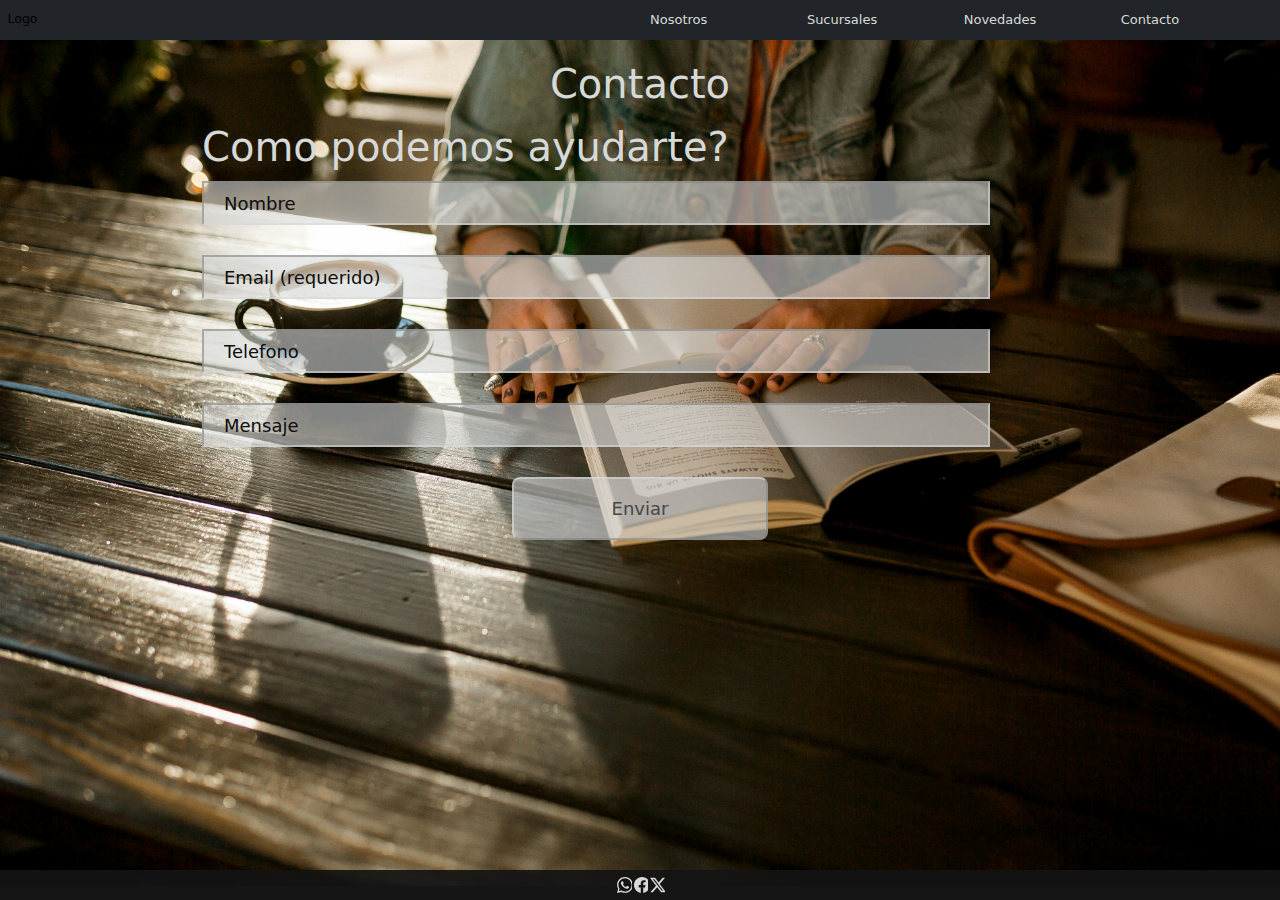
==== pages/contacto.html @ 49d5842f "primerCommit" ====
<!DOCTYPE html>
<html lang="en">
<head>
    <meta charset="UTF-8">
    <meta name="viewport" content="width=device-width, initial-scale=1.0">
    <link href="https://cdn.jsdelivr.net/npm/bootstrap@5.3.3/dist/css/bootstrap.min.css" rel="stylesheet" integrity="sha384-QWTKZyjpPEjISv5WaRU9OFeRpok6YctnYmDr5pNlyT2bRjXh0JMhjY6hW+ALEwIH" crossorigin="anonymous">
    <link rel="stylesheet" href="../css/style.css">
    <title>Document</title>
</head>
<body>
    <header>
        <nav class="navbar navbar-expand-lg bg-dark">
            <div class="container-fluid">
            <a class="navbar-brand" href="../index.html">Logo</a>
            <button class="navbar-toggler" type="button" data-bs-toggle="collapse" data-bs-target="#navbarNav" aria-controls="navbarNav" aria-current="active" aria-expanded="false" aria-label="Toggle navigation">
                <span class="navbar-toggler-icon"></span>
            </button>
            <div class="collapse navbar-collapse" id="navbarNav">
                <ul class="navbar-nav">
                <li class="nav-item">
                    <a class="nav-link" href="./nosotros.html">Nosotros</a>
                </li>
                <li class="nav-item">
                    <a class="nav-link" href="./sucursales.html">Sucursales</a>
                </li>
                <li class="nav-item">
                    <a class="nav-link" href="./novedades.html">Novedades</a>
                </li>
                <li class="nav-item">
                    <a class="nav-link" href="./contacto.html">Contacto</a>
                </li>
                </ul>
            </div>
            </div>
        </nav>
    </header>
    <main class="parallax2">
        <section class="section-contacto">
            <h1>Contacto</h1>
            <!--aca va la imagen de fondo-->
            </section>
        <section class="formulario">
            <h2>Como podemos ayudarte?</h2>
            <form action="" class="form">
            <input type="text" placeholder="Nombre">
            <input type="email" placeholder="Email (requerido)">
            <input type="tel" placeholder="Telefono">
            <input type="text" placeholder="Mensaje">
            </form>
            <button class="enviar">Enviar</button>
        </section>
    </main>
    <footer>
        <!--aca va el footer-->
        <div class="wsp-btn"><a  href=""><svg xmlns="http://www.w3.org/2000/svg" width="16" height="16" fill="currentColor" class="bi bi-whatsapp" viewBox="0 0 16 16">
            <path d="M13.601 2.326A7.85 7.85 0 0 0 7.994 0C3.627 0 .068 3.558.064 7.926c0 1.399.366 2.76 1.057 3.965L0 16l4.204-1.102a7.9 7.9 0 0 0 3.79.965h.004c4.368 0 7.926-3.558 7.93-7.93A7.9 7.9 0 0 0 13.6 2.326zM7.994 14.521a6.6 6.6 0 0 1-3.356-.92l-.24-.144-2.494.654.666-2.433-.156-.251a6.56 6.56 0 0 1-1.007-3.505c0-3.626 2.957-6.584 6.591-6.584a6.56 6.56 0 0 1 4.66 1.931 6.56 6.56 0 0 1 1.928 4.66c-.004 3.639-2.961 6.592-6.592 6.592m3.615-4.934c-.197-.099-1.17-.578-1.353-.646-.182-.065-.315-.099-.445.099-.133.197-.513.646-.627.775-.114.133-.232.148-.43.05-.197-.1-.836-.308-1.592-.985-.59-.525-.985-1.175-1.103-1.372-.114-.198-.011-.304.088-.403.087-.088.197-.232.296-.346.1-.114.133-.198.198-.33.065-.134.034-.248-.015-.347-.05-.099-.445-1.076-.612-1.47-.16-.389-.323-.335-.445-.34-.114-.007-.247-.007-.38-.007a.73.73 0 0 0-.529.247c-.182.198-.691.677-.691 1.654s.71 1.916.81 2.049c.098.133 1.394 2.132 3.383 2.992.47.205.84.326 1.129.418.475.152.904.129 1.246.08.38-.058 1.171-.48 1.338-.943.164-.464.164-.86.114-.943-.049-.084-.182-.133-.38-.232"/>
        </svg></a>
        <a href=""><svg xmlns="http://www.w3.org/2000/svg" width="16" height="16" fill="currentColor" class="bi bi-facebook" viewBox="0 0 16 16">
            <path d="M16 8.049c0-4.446-3.582-8.05-8-8.05C3.58 0-.002 3.603-.002 8.05c0 4.017 2.926 7.347 6.75 7.951v-5.625h-2.03V8.05H6.75V6.275c0-2.017 1.195-3.131 3.022-3.131.876 0 1.791.157 1.791.157v1.98h-1.009c-.993 0-1.303.621-1.303 1.258v1.51h2.218l-.354 2.326H9.25V16c3.824-.604 6.75-3.934 6.75-7.951"/>
        </svg></a>
        <a href=""><svg xmlns="http://www.w3.org/2000/svg" width="16" height="16" fill="currentColor" class="bi bi-twitter-x" viewBox="0 0 16 16">
            <path d="M12.6.75h2.454l-5.36 6.142L16 15.25h-4.937l-3.867-5.07-4.425 5.07H.316l5.733-6.57L0 .75h5.063l3.495 4.633L12.601.75Zm-.86 13.028h1.36L4.323 2.145H2.865z"/>
        </svg></a>
    </div>
    </footer>
    <script src="https://cdn.jsdelivr.net/npm/bootstrap@5.3.3/dist/js/bootstrap.bundle.min.js" integrity="sha384-YvpcrYf0tY3lHB60NNkmXc5s9fDVZLESaAA55NDzOxhy9GkcIdslK1eN7N6jIeHz" crossorigin="anonymous"></script>
</body>
---- css/style.css ----
/*
#D7D9D9
#8C8C87
#8C593B
#731F1F
#0D0D0D
*/

*{
    margin: 0 auto;
    padding: 0;
    width: 100%;
    overflow-x: hidden;
}

html{
    font-size: 62.5%;
    /* 1 rem  = 10px */
}

body{
    background-color: #141414eb;
}

/* Nav */
.nav-link{
    color: #D7D9D9;
    font-size: 1.3rem;
}
header nav span{
    background-color: #D7D9D9;
}


/* header nav{
    display: flex;
    flex-direction: row;
    justify-content:flex-end;
    align-items: center;
    height: 3rem;
    overflow-y:hidden ;
    position: sticky;
} */

/* ul{
    display: flex;
    flex-direction: row;
    justify-content:flex-end;
    align-items: center;
    width: 40vw;
}

ul li{
    display: inline-flex;
    list-style-type: none;
    font-size: 1.5rem;
    padding: 0.2rem;
    
}
*/
a{
    text-decoration: none;
    color: #D7D9D9;
    
} 

/* index */

.parallax{
    background-image: url("../assets/portada.jpg");
    background-attachment: fixed;
    background-position: center;
    background-repeat: no-repeat;
    background-size: cover;
    height: 100vh;
    display: flex;
    justify-content: center;
    align-items: center;
    flex-direction: column;
}


.index-title{
    display: flex;
    justify-content: center;
    align-items:start;
    flex-direction:column;
    color: #D7D9D9;
}

.index-title h1{
    overflow-y: hidden;
}

.index-title h2{
    font-size: 4rem;
    overflow-y: hidden;
}

.index-title p{
    font-size: 2rem;
    
}

.index-btn{
    display: inline-flex;
    justify-content:center;
    align-items: center;
    
}

.submit-btn{
    width:12vw ;
    height: 7vh;
    margin: 3rem;
    border-radius: 2rem;
}

#btn-reservas{
    background-color:#8C593B;
    border-color:#8C593B;
    color: #D7D9D9;
}

#btn-reservas:hover{
    background-color: #D7D9D9;
    color: #0D0D0D;
}


/* Nosotros */

.main-nosotros{
    background-image: url("../assets/nosotros.jpg");
    background-attachment: fixed;
    background-position: center;
    background-repeat: no-repeat;
    background-size: cover;
    height: 100vh;
}


.article-nosotros{
    color: #D7D9D9;
    flex-direction: column;
    display: flex;
    justify-content: center;
    align-items: center;
}

.article-nosotros h1{
    font-size:5rem ;
    display: flex;
    justify-content: center;
    padding-bottom: 1rem;
    border-color: #0D0D0D;

}

.article-nosotros p{
    font-size: 2.5rem;
    color: #ffffff;
    border-color: #0D0D0D;
}

.section-card{
    width: 100%;
    display: flex;
    justify-content: space-between;
    align-items: center;
}

.card{
    background-color:#d7d9d9d8 ;
    border-radius: 0.5rem;
    font-size: 1.5rem;
    overflow-y: hidden;
}

.card p{
    display: flex;
    justify-content: center;
    align-items:center;
    padding: 0.5rem;
    margin-left: 1rem;
    width: 90%;
    overflow: hidden;
}

.avatar{
    width: 9rem;
    height: 9rem;
    color: #454747;
    display: flex;
    justify-content: center;
    margin-top: 2rem;
}

/* Sucursales */

.parallax3{
    background-image: url("../assets/sucursales.jpg");
    background-attachment: fixed;
    background-position: center;
    background-repeat: no-repeat;
    background-size: cover;
    height: 94vh;

}

.section-suc{
    display: flex;
    justify-content: center;
    align-items: center;
}

.article-sucursales h1{
    color:#D7D9D9;
    font-size: 4rem;
    display: flex;
    justify-content: center;
    align-items: center;
    margin-top: 3rem;
}


.card-sucursales{
    background-color: #141414de;
    color: #D7D9D9;
    font-size: 2vh;
    padding: 0.5rem;
    display:flex;
    justify-content: center;
    align-items: center;
    flex-direction: column;
    border-radius: 1rem;
    margin-bottom: 2rem;
}

.card-sucursales p{
    overflow: hidden;
}



.map iframe{
    padding: 2rem;
}

/* Novedades */

    .section-title h1{
        font-size: 4rem;
        color: #D7D9D9;
        margin:3rem 0 3rem 0;
        display: flex;
        justify-content: center;
        align-items: center;
        overflow-y: hidden;
    }
    .carousel-container{
        overflow-y: hidden;
        margin-bottom: 5rem;
    }

/* Contacto */

.formulario{

    display: flex;
    justify-content: center;
    align-items: center;
    flex-direction: column;
}



.parallax2{
    background-image: url("../assets/contacto.jpg");
    background-attachment: fixed;
    background-position: center;
    background-repeat: no-repeat;
    background-size: cover;
    height: 94vh;
    overflow-y: hidden;
}


.section-contacto h1{
    color: #D7D9D9;
    margin-top: 2rem;
    display: flex;
    justify-content: center;
    align-items: center;
}



.formulario h2{
    color: #D7D9D9;
    font-size: 4rem;
    margin-bottom: 1rem;
}


.form input{
    border-color:#d7d9d99a;
    padding: 2rem;
    color: #454747;
    font-size: 2rem;
    background-color: #d7d9d99a;
}

.form input::placeholder{
    color:#0D0D0D;
    font-size: 1.8rem;
}

.enviar{
    width: 20vw;
    height: 7vh;
    display: flex;
    justify-content: center;
    align-items: center;
    border-radius: 0.8rem;
    border-color:#d7d9d99a;
    background-color: #d7d9d99a;
    color: #454747;
}

.enviar:hover{
    background-color: #d7d9d9fa;
}




/* Footer */

footer{
    background-color: #141414eb;
    position:absolute;
    height: 3rem;
    display: flex;
    justify-content:center;
    align-items: center;
    bottom: 0;
}

.wsp-btn{
    width: 5rem;
    display: flex;
}



.wsp-btn svg{
    width: 2rem;
}

/* .footer-bottom{
    bottom: 0;
} */

/* Mobile */


@media screen and (min-width:320px) and (max-width:767px){

    /* Nav */

    nav a{
        width: 87%;
    }

    nav button{
        width: 9%;
    }

    .nav-link{
        display: flex;
        justify-content: center;
    }


.parallax{
    height: 90vh;
    }
.index-title{
    width: 80%;
}
.index-title h1{
    font-size: 5rem;
}
.index-title h2{
    font-size: 3.5rem;
    margin-bottom: 1rem;
}
.index-title p{
    font-size: 1.5rem;
}
.submit-btn{
    width: 27vw;
    height: 5vh;
}
/* nosotros */

.article-nosotros{
width: 100%;
text-align: center;

}
.article-nosotros p{
    width: 90%;
    text-align: center;
    font-size: 1.7rem;
}
.section-card{
    width: 100%;
    display: block;
}
.card{
width: 90%;
padding-bottom: 4rem;
margin-bottom: 3rem;
}
.card p{
    font-size: 1.4rem;
}

.card svg{
    margin-bottom: 1rem;
}
/* sucursales */


.article-sucursales h1{
    overflow-y: hidden;
}

.card-sucursales{
    width: 90vw;
    height: 70vh;
    margin-bottom: 1.5rem;
}
.card-sucursales p{
    font-size: 1.5rem;
}
/* nosotros */

/* contacto */
.formulario{
    padding: 0rem;
    width: 90%;
    height: 70%;
}

.formulario input{
    margin-bottom: 1rem;
    height: 1rem;
}

.section-contacto h1{
    font-size: 5rem;
    overflow-y: hidden;
}
.formulario h2{
    font-size: 3rem;
    text-align: center;
    overflow-y: hidden;
}

.enviar{
    width: 50vw;
}
}

@media screen and (min-width:768px) and (max-width:1023px){

    /* Nav */

    nav a{
        width: 92%;
    }

    nav button{
        width: 6%;
    }

    .nav-link{
        display: flex;
        justify-content: center;
    }

  /* index */
    .index-title{
        width: 70%;
    }

    .index-title h1{
    font-size: 8rem;
}

    .index-title h2{
        font-size: 3rem;
    }

    .index-title p{
        font-size: 1.6rem;
    }
    .submit-btn{
        height: 7vh;
        margin: 1rem;
        font-size: 1.6rem;
        width: 21vw;
    }
    /* nosotros */

    .article-nosotros{
        width: 87%;
    }
    
    .article-nosotros p{
        font-size: 1.6rem;
    }

    .section-card{
        width: 95%;
        height: 63%;
    }

    .card{
        margin: 1rem;
    }

    /* sucursales */

    .card-sucursales{
        margin: 1rem;
    }


    .map iframe{
        height: 25rem;
        margin-top:2rem;
    }

    /* Contacto */

    form{
        width: 90%;
    }

    form input{
        margin-bottom: 1rem;
        height: 6rem;
    }
    
    .section-contacto h1{
        font-size: 4rem;
    }

    .formulario h2{
        width: 50%;
        overflow-y: hidden;
        font-size: 3rem;
    }

    .enviar{
        width: 40vw;
        height: 9vh;
        font-size: 2rem;
    }
}

@media screen and (min-width:1024px){
        /* index */
        .index-title{
            width: 50%;
        }
        .index-title h1{
            font-size: 10rem;
        }

        .submit-btn{
            font-size: 1.6rem;
        }

        /* nosotros */
        .article-nosotros{
            width: 90%;
            padding-top: 5rem;
        }

        .article-nosotros p{
            font-size: 2rem;
        }
        .card{
            display: flex;
            justify-content: center;
            align-items: center;
            width: 20%;
            height:50vh;
        }

        .avatar{
            margin: 0;
        }

        .card p{
            font-size: 1.2rem;
        }
        /* sucursales */
        .card-sucursales{
            width: 30vw;
            height: 70vh;
        }
        .map{
            overflow-y: hidden;
            margin-bottom: 1rem;
        }

        .article-sucursales h1{
            overflow-y: hidden;
        }
        /* novedades */
        .section-title h1{
            overflow-y: hidden;
        }
        .carousel-container{
            height: 80vh;
        }
        /* contacto */
        .section-contacto h1{
            font-size: 4rem;
        }


        .form input{
            margin-bottom: 3rem;
            height: 1rem;
            width: 90%;
        }
        .formulario{
            width:70% ;
            padding: 1rem;
            
        }
        .formulario h1{
            overflow-y: hidden;
        }
        .formulario h2{
            overflow-y: hidden;
        }
        .enviar{
            font-size: 1.8rem;
            overflow: hidden ;
        }

        }
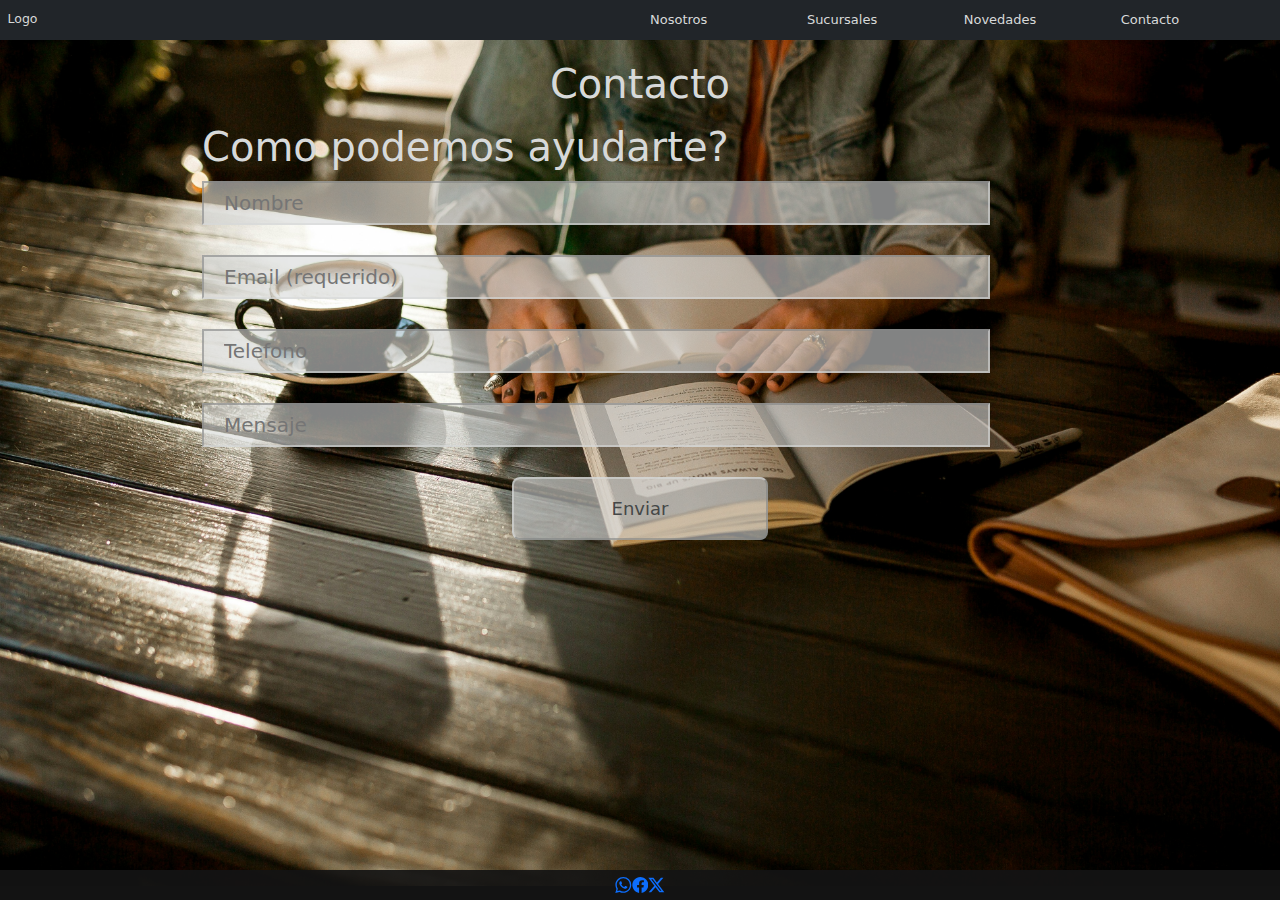
==== commit f7c4161f: "SEO" ====
--- a/pages/contacto.html
+++ b/pages/contacto.html
@@ -3,9 +3,11 @@
 <head>
     <meta charset="UTF-8">
     <meta name="viewport" content="width=device-width, initial-scale=1.0">
+    <meta name="description" content="Cafeteria con sucursal en Caba. Contactate con nosotros">
+    <meta name="keywords" content="Cafeteria , caba, buenos aires, Argentina, Contacto , Contactate">
     <link href="https://cdn.jsdelivr.net/npm/bootstrap@5.3.3/dist/css/bootstrap.min.css" rel="stylesheet" integrity="sha384-QWTKZyjpPEjISv5WaRU9OFeRpok6YctnYmDr5pNlyT2bRjXh0JMhjY6hW+ALEwIH" crossorigin="anonymous">
     <link rel="stylesheet" href="../css/style.css">
-    <title>Document</title>
+    <title>Contacto</title>
 </head>
 <body>
     <header>
--- a/css/style.css
+++ b/css/style.css
@@ -1,660 +1,523 @@
-/*
-#D7D9D9
-#8C8C87
-#8C593B
-#731F1F
-#0D0D0D
-*/
-
-*{
-    margin: 0 auto;
-    padding: 0;
-    width: 100%;
-    overflow-x: hidden;
-}
-
-html{
-    font-size: 62.5%;
-    /* 1 rem  = 10px */
-}
-
-body{
-    background-color: #141414eb;
-}
-
-/* Nav */
-.nav-link{
-    color: #D7D9D9;
-    font-size: 1.3rem;
-}
-header nav span{
-    background-color: #D7D9D9;
-}
-
-
-/* header nav{
+* {
+  margin: 0 auto;
+  padding: 0;
+  width: 100%;
+  overflow-x: hidden;
+}
+
+html {
+  font-size: 62.5%;
+  /* 1 rem  = 10px */
+}
+html body {
+  background-color: #0D0D0D;
+}
+
+nav .container-fluid .navbar-brand {
+  color: #D7D9D9;
+}
+nav .container-fluid span {
+  background-color: #D7D9D9;
+}
+nav .container-fluid #navbarNav ul li .nav-link {
+  color: #D7D9D9;
+  font-size: 1.3rem;
+}
+
+@media screen and (min-width: 320px) and (max-width: 767px) {
+  nav a {
+    width: 87%;
+  }
+  nav button {
+    width: 9%;
+  }
+  nav #navbarNav ul li .nav-link {
     display: flex;
-    flex-direction: row;
-    justify-content:flex-end;
-    align-items: center;
+    justify-content: center;
+  }
+}
+@media screen and (min-width: 768px) and (max-width: 1023px) {
+  nav a {
+    width: 92%;
+  }
+  nav button {
+    width: 6%;
+  }
+  nav #navbarNav ul li .nav-link {
+    display: flex;
+    justify-content: center;
+  }
+}
+footer {
+  background-color: rgba(20, 20, 20, 0.9215686275);
+  position: fixed;
+  height: 3rem;
+  display: flex;
+  justify-content: center;
+  align-items: center;
+  bottom: 0;
+}
+footer .wsp-btn {
+  width: 5rem;
+  display: flex;
+}
+footer .wsp-btn .wsp-btn svg {
+  width: 2rem;
+}
+
+@media screen and (min-width: 320px) and (max-width: 767px) {
+  footer {
+    background-color: rgba(20, 20, 20, 0.9215686275);
+    position: fixed;
     height: 3rem;
-    overflow-y:hidden ;
-    position: sticky;
-} */
-
-/* ul{
-    display: flex;
-    flex-direction: row;
-    justify-content:flex-end;
-    align-items: center;
-    width: 40vw;
-}
-
-ul li{
-    display: inline-flex;
-    list-style-type: none;
-    font-size: 1.5rem;
-    padding: 0.2rem;
-    
-}
-*/
-a{
-    text-decoration: none;
-    color: #D7D9D9;
-    
-} 
-
-/* index */
-
-.parallax{
-    background-image: url("../assets/portada.jpg");
-    background-attachment: fixed;
-    background-position: center;
-    background-repeat: no-repeat;
-    background-size: cover;
-    height: 100vh;
     display: flex;
     justify-content: center;
     align-items: center;
-    flex-direction: column;
-}
-
-
-.index-title{
-    display: flex;
-    justify-content: center;
-    align-items:start;
-    flex-direction:column;
-    color: #D7D9D9;
-}
-
-.index-title h1{
-    overflow-y: hidden;
-}
-
-.index-title h2{
-    font-size: 4rem;
-    overflow-y: hidden;
-}
-
-.index-title p{
+    bottom: 0;
+  }
+}
+main .parallax {
+  background-image: url("../assets/portada.jpg");
+  background-attachment: fixed;
+  background-position: center;
+  background-repeat: no-repeat;
+  background-size: cover;
+  height: 100vh;
+  display: flex;
+  justify-content: center;
+  align-items: center;
+  flex-direction: column;
+}
+main .parallax .index-title {
+  display: flex;
+  justify-content: center;
+  align-items: start;
+  flex-direction: column;
+  color: #D7D9D9;
+}
+main .parallax .index-title h1 {
+  overflow-y: hidden;
+}
+main .parallax .index-title h2 {
+  font-size: 4rem;
+  overflow-y: hidden;
+}
+main .parallax .index-title p {
+  font-size: 2rem;
+}
+main .parallax .index-btn {
+  display: inline-flex;
+  justify-content: center;
+  align-items: center;
+}
+main .parallax .index-btn .submit-btn {
+  width: 12vw;
+  height: 7vh;
+  margin: 3rem;
+  border-radius: 2rem;
+}
+main .parallax .index-btn #btn-reservas {
+  background-color: #8C593B;
+  border-color: #8C593B;
+  color: #D7D9D9;
+}
+
+@media screen and (min-width: 320px) and (max-width: 767px) {
+  main .parallax {
+    height: 90vh;
+  }
+  main .parallax .index-title {
+    width: 80%;
+  }
+  main .parallax .index-title h1 {
+    font-size: 5rem;
+  }
+  main .parallax .index-title h2 {
+    font-size: 3.5rem;
+    margin-bottom: 1rem;
+  }
+  main .parallax .index-title p {
+    font-size: 1.5rem;
+  }
+  main .parallax .index-btn .submit-btn {
+    width: 31vw;
+    height: 5vh;
+  }
+}
+@media screen and (min-width: 768px) and (max-width: 1023px) {
+  main .parallax .index-title {
+    width: 70%;
+    height: 30%;
+  }
+  main .parallax .index-title h1 {
+    font-size: 8rem;
+  }
+  main .parallax .index-title h2 {
+    font-size: 3rem;
+  }
+  main .parallax .index-title p {
+    font-size: 1.6rem;
+  }
+  main .parallax .index-title .index-btn .submit-btn {
+    height: 7vh;
+    margin: 1rem;
+    font-size: 1.6rem;
+    width: 21vw;
+  }
+}
+@media screen and (min-width: 1024px) {
+  main .parallax .index-title {
+    width: 50%;
+  }
+  main .parallax .index-title h1 {
+    font-size: 10rem;
+  }
+  main .parallax .index-title .index-btn .submit-btn {
+    font-size: 1.6rem;
+  }
+}
+main .main-nosotros {
+  background-image: url("../assets/nosotros.jpg");
+  background-attachment: fixed;
+  background-position: center;
+  background-repeat: no-repeat;
+  background-size: cover;
+}
+main .main-nosotros section .article-nosotros {
+  color: #D7D9D9;
+  flex-direction: column;
+  display: flex;
+  justify-content: center;
+  align-items: center;
+}
+main .main-nosotros section .article-nosotros h1 {
+  font-size: 5rem;
+  display: flex;
+  justify-content: center;
+  padding-bottom: 1rem;
+  border-color: #0D0D0D;
+}
+main .main-nosotros section .article-nosotros p {
+  font-size: 2.5rem;
+  color: #ffffff;
+  border-color: #0D0D0D;
+}
+main .main-nosotros .section-card {
+  width: 100%;
+  display: flex;
+  justify-content: space-between;
+  align-items: center;
+}
+main .main-nosotros .section-card .card {
+  background-color: rgba(215, 217, 217, 0.8470588235);
+  border-radius: 0.5rem;
+  font-size: 1.5rem;
+  overflow-y: hidden;
+}
+main .main-nosotros .section-card .card p {
+  display: flex;
+  justify-content: center;
+  align-items: center;
+  padding: 0.5rem;
+  margin-left: 1rem;
+  width: 90%;
+  overflow: hidden;
+}
+main .main-nosotros .section-card .card .avatar {
+  width: 9rem;
+  height: 9rem;
+  color: #454747;
+  display: flex;
+  justify-content: center;
+  margin-top: 2rem;
+}
+
+@media screen and (min-width: 320px) and (max-width: 767px) {
+  main .main-nosotros section .article-nosotros {
+    width: 100%;
+    text-align: center;
+  }
+  main .main-nosotros section .article-nosotros p {
+    width: 90%;
+    text-align: center;
+    font-size: 1.7rem;
+  }
+  main .main-nosotros .section-card {
+    width: 100%;
+    display: block;
+    padding-bottom: 1rem;
+  }
+  main .main-nosotros .section-card .card {
+    width: 90%;
+    padding-bottom: 4rem;
+    margin-bottom: 3rem;
+  }
+  main .main-nosotros .section-card .card p {
+    font-size: 1.4rem;
+  }
+  main .main-nosotros .section-card .card .avatar {
+    margin-bottom: 1rem;
+  }
+}
+@media screen and (min-width: 768px) and (max-width: 1023px) {
+  main .main-nosotros {
+    height: 100vh;
+  }
+  main .main-nosotros section .article-nosotros {
+    width: 87%;
+    padding-top: 4rem;
+  }
+  main .main-nosotros section .article-nosotros p {
+    font-size: 1.6rem;
+  }
+  main .main-nosotros .section-card {
+    width: 95%;
+    padding-top: 3rem;
+  }
+  main .main-nosotros .section-card .card {
+    margin: 1rem;
+    height: 40rem;
+  }
+  main .main-nosotros .section-card .card p {
+    padding-top: 4rem;
+  }
+}
+@media screen and (min-width: 1024px) {
+  main .main-nosotros section .article-nosotros {
+    width: 90%;
+    padding-top: 5rem;
+  }
+  main .main-nosotros section .article-nosotros p {
     font-size: 2rem;
-    
-}
-
-.index-btn{
-    display: inline-flex;
-    justify-content:center;
-    align-items: center;
-    
-}
-
-.submit-btn{
-    width:12vw ;
-    height: 7vh;
-    margin: 3rem;
-    border-radius: 2rem;
-}
-
-#btn-reservas{
-    background-color:#8C593B;
-    border-color:#8C593B;
-    color: #D7D9D9;
-}
-
-#btn-reservas:hover{
-    background-color: #D7D9D9;
-    color: #0D0D0D;
-}
-
-
-/* Nosotros */
-
-.main-nosotros{
-    background-image: url("../assets/nosotros.jpg");
-    background-attachment: fixed;
-    background-position: center;
-    background-repeat: no-repeat;
-    background-size: cover;
-    height: 100vh;
-}
-
-
-.article-nosotros{
-    color: #D7D9D9;
-    flex-direction: column;
+  }
+  main .main-nosotros .section-card .card {
     display: flex;
     justify-content: center;
     align-items: center;
-}
-
-.article-nosotros h1{
-    font-size:5rem ;
-    display: flex;
-    justify-content: center;
-    padding-bottom: 1rem;
-    border-color: #0D0D0D;
-
-}
-
-.article-nosotros p{
-    font-size: 2.5rem;
-    color: #ffffff;
-    border-color: #0D0D0D;
-}
-
-.section-card{
-    width: 100%;
-    display: flex;
-    justify-content: space-between;
-    align-items: center;
-}
-
-.card{
-    background-color:#d7d9d9d8 ;
-    border-radius: 0.5rem;
-    font-size: 1.5rem;
-    overflow-y: hidden;
-}
-
-.card p{
-    display: flex;
-    justify-content: center;
-    align-items:center;
-    padding: 0.5rem;
-    margin-left: 1rem;
-    width: 90%;
-    overflow: hidden;
-}
-
-.avatar{
-    width: 9rem;
-    height: 9rem;
-    color: #454747;
-    display: flex;
-    justify-content: center;
-    margin-top: 2rem;
-}
-
-/* Sucursales */
-
-.parallax3{
-    background-image: url("../assets/sucursales.jpg");
-    background-attachment: fixed;
-    background-position: center;
-    background-repeat: no-repeat;
-    background-size: cover;
-    height: 94vh;
-
-}
-
-.section-suc{
-    display: flex;
-    justify-content: center;
-    align-items: center;
-}
-
-.article-sucursales h1{
-    color:#D7D9D9;
-    font-size: 4rem;
-    display: flex;
-    justify-content: center;
-    align-items: center;
-    margin-top: 3rem;
-}
-
-
-.card-sucursales{
-    background-color: #141414de;
-    color: #D7D9D9;
-    font-size: 2vh;
-    padding: 0.5rem;
-    display:flex;
-    justify-content: center;
-    align-items: center;
-    flex-direction: column;
-    border-radius: 1rem;
-    margin-bottom: 2rem;
-}
-
-.card-sucursales p{
-    overflow: hidden;
-}
-
-
-
-.map iframe{
-    padding: 2rem;
-}
-
-/* Novedades */
-
-    .section-title h1{
-        font-size: 4rem;
-        color: #D7D9D9;
-        margin:3rem 0 3rem 0;
-        display: flex;
-        justify-content: center;
-        align-items: center;
-        overflow-y: hidden;
-    }
-    .carousel-container{
-        overflow-y: hidden;
-        margin-bottom: 5rem;
-    }
-
-/* Contacto */
-
-.formulario{
-
-    display: flex;
-    justify-content: center;
-    align-items: center;
-    flex-direction: column;
-}
-
-
-
-.parallax2{
-    background-image: url("../assets/contacto.jpg");
-    background-attachment: fixed;
-    background-position: center;
-    background-repeat: no-repeat;
-    background-size: cover;
-    height: 94vh;
-    overflow-y: hidden;
-}
-
-
-.section-contacto h1{
-    color: #D7D9D9;
-    margin-top: 2rem;
-    display: flex;
-    justify-content: center;
-    align-items: center;
-}
-
-
-
-.formulario h2{
-    color: #D7D9D9;
-    font-size: 4rem;
-    margin-bottom: 1rem;
-}
-
-
-.form input{
-    border-color:#d7d9d99a;
-    padding: 2rem;
-    color: #454747;
-    font-size: 2rem;
-    background-color: #d7d9d99a;
-}
-
-.form input::placeholder{
-    color:#0D0D0D;
-    font-size: 1.8rem;
-}
-
-.enviar{
-    width: 20vw;
-    height: 7vh;
-    display: flex;
-    justify-content: center;
-    align-items: center;
-    border-radius: 0.8rem;
-    border-color:#d7d9d99a;
-    background-color: #d7d9d99a;
-    color: #454747;
-}
-
-.enviar:hover{
-    background-color: #d7d9d9fa;
-}
-
-
-
-
-/* Footer */
-
-footer{
-    background-color: #141414eb;
-    position:absolute;
-    height: 3rem;
-    display: flex;
-    justify-content:center;
-    align-items: center;
-    bottom: 0;
-}
-
-.wsp-btn{
-    width: 5rem;
-    display: flex;
-}
-
-
-
-.wsp-btn svg{
-    width: 2rem;
-}
-
-/* .footer-bottom{
-    bottom: 0;
-} */
-
-/* Mobile */
-
-
-@media screen and (min-width:320px) and (max-width:767px){
-
-    /* Nav */
-
-    nav a{
-        width: 87%;
-    }
-
-    nav button{
-        width: 9%;
-    }
-
-    .nav-link{
-        display: flex;
-        justify-content: center;
-    }
-
-
-.parallax{
-    height: 90vh;
-    }
-.index-title{
-    width: 80%;
-}
-.index-title h1{
-    font-size: 5rem;
-}
-.index-title h2{
-    font-size: 3.5rem;
-    margin-bottom: 1rem;
-}
-.index-title p{
-    font-size: 1.5rem;
-}
-.submit-btn{
-    width: 27vw;
-    height: 5vh;
-}
-/* nosotros */
-
-.article-nosotros{
-width: 100%;
-text-align: center;
-
-}
-.article-nosotros p{
-    width: 90%;
-    text-align: center;
-    font-size: 1.7rem;
-}
-.section-card{
-    width: 100%;
+    width: 20%;
+    height: 50vh;
+    margin-bottom: 5rem;
+  }
+  main .main-nosotros .section-card .card p {
+    font-size: 1.4rem;
+  }
+  main .main-nosotros .section-card .card .avatar {
+    margin: 0;
+  }
+}
+.parallax3 {
+  background-image: url("../assets/sucursales.jpg");
+  background-attachment: fixed;
+  background-position: center;
+  background-repeat: no-repeat;
+  background-size: cover;
+  height: 94vh;
+}
+.parallax3 .section-parallax3 .article-sucursales h1 {
+  color: #D7D9D9;
+  font-size: 4rem;
+  display: flex;
+  justify-content: center;
+  align-items: center;
+  margin-top: 3rem;
+}
+.parallax3 .section-suc {
+  display: flex;
+  justify-content: center;
+  align-items: center;
+}
+.parallax3 .section-suc .card-sucursales {
+  background-color: rgba(20, 20, 20, 0.8705882353);
+  color: #D7D9D9;
+  font-size: 2vh;
+  padding: 0.5rem;
+  display: flex;
+  justify-content: center;
+  align-items: center;
+  flex-direction: column;
+  border-radius: 1rem;
+  margin-bottom: 2rem;
+}
+.parallax3 .section-suc .card-sucursales P {
+  overflow: hidden;
+}
+.parallax3 .section-suc .card-sucursales .map iframe {
+  padding: 2rem;
+}
+
+@media screen and (min-width: 320px) and (max-width: 767px) {
+  .parallax3 .section-parallax3 .article-sucursales h1 {
+    overflow-y: hidden;
+  }
+  .parallax3 .section-suc {
     display: block;
-}
-.card{
-width: 90%;
-padding-bottom: 4rem;
-margin-bottom: 3rem;
-}
-.card p{
-    font-size: 1.4rem;
-}
-
-.card svg{
-    margin-bottom: 1rem;
-}
-/* sucursales */
-
-
-.article-sucursales h1{
-    overflow-y: hidden;
-}
-
-.card-sucursales{
+  }
+  .parallax3 .section-suc .card-sucursales {
     width: 90vw;
     height: 70vh;
     margin-bottom: 1.5rem;
-}
-.card-sucursales p{
+  }
+  .parallax3 .section-suc .card-sucursales P {
     font-size: 1.5rem;
-}
-/* nosotros */
-
-/* contacto */
-.formulario{
+  }
+}
+@media screen and (min-width: 768px) and (max-width: 1023px) {
+  .parallax3 .section-suc .card-sucursales {
+    margin: 1rem;
+  }
+  .parallax3 .section-suc .card-sucursales p {
+    font-size: 1.3rem;
+  }
+  .parallax3 .section-suc .card-sucursales .map iframe {
+    height: 25rem;
+    margin-top: 2rem;
+  }
+}
+@media screen and (min-width: 1024px) {
+  .parallax3 .section-parallax3 .article-sucursales h1 {
+    overflow-y: hidden;
+    font-size: 5rem;
+  }
+  .parallax3 .section-suc .card-sucursales {
+    width: 22vw;
+    height: 70vh;
+  }
+  .parallax3 .section-suc .card-sucursales .map {
+    overflow-y: hidden;
+    margin-bottom: 1rem;
+  }
+}
+main .section-title h1 {
+  font-size: 4rem;
+  color: #D7D9D9;
+  margin: 3rem 0 3rem 0;
+  display: flex;
+  justify-content: center;
+  align-items: center;
+  overflow-y: hidden;
+}
+main .carousel-container {
+  overflow-y: hidden;
+  margin-bottom: 5rem;
+}
+
+@media screen and (min-width: 1024px) {
+  main .section-title h1 {
+    overflow-y: hidden;
+  }
+  main .carousel-container {
+    height: 80vh;
+  }
+}
+.parallax2 {
+  background-image: url("../assets/contacto.jpg");
+  background-attachment: fixed;
+  background-position: center;
+  background-repeat: no-repeat;
+  background-size: cover;
+  height: 94vh;
+  overflow-y: hidden;
+}
+.parallax2 .section-contacto h1 {
+  color: #D7D9D9;
+  margin-top: 2rem;
+  display: flex;
+  justify-content: center;
+  align-items: center;
+}
+.parallax2 .formulario {
+  display: flex;
+  justify-content: center;
+  align-items: center;
+  flex-direction: column;
+}
+.parallax2 .formulario h2 {
+  color: #D7D9D9;
+  font-size: 4rem;
+  margin-bottom: 1rem;
+}
+.parallax2 .formulario .form input {
+  border-color: rgba(215, 217, 217, 0.6039215686);
+  padding: 2rem;
+  color: #454747;
+  font-size: 2rem;
+  background-color: rgba(215, 217, 217, 0.6039215686);
+}
+.parallax2 .formulario .enviar {
+  width: 20vw;
+  height: 7vh;
+  display: flex;
+  justify-content: center;
+  align-items: center;
+  border-radius: 0.8rem;
+  border-color: rgba(215, 217, 217, 0.6039215686);
+  background-color: rgba(215, 217, 217, 0.6039215686);
+  color: #454747;
+}
+
+@media screen and (min-width: 320px) and (max-width: 767px) {
+  .parallax2 .section-contacto h1 {
+    font-size: 5rem;
+    overflow-y: hidden;
+  }
+  .parallax2 .formulario {
     padding: 0rem;
     width: 90%;
     height: 70%;
-}
-
-.formulario input{
+  }
+  .parallax2 .formulario h2 {
+    font-size: 3rem;
+    text-align: center;
+    overflow-y: hidden;
+  }
+  .parallax2 .formulario .form input {
     margin-bottom: 1rem;
     height: 1rem;
-}
-
-.section-contacto h1{
-    font-size: 5rem;
-    overflow-y: hidden;
-}
-.formulario h2{
+  }
+  .parallax2 .formulario .enviar {
+    width: 50vw;
+  }
+}
+@media screen and (min-width: 768px) and (max-width: 1023px) {
+  .parallax2 .section-contacto h1 {
+    font-size: 4rem;
+  }
+  .parallax2 .formulario {
+    width: 90%;
+  }
+  .parallax2 .formulario h2 {
+    width: 50%;
+    overflow-y: hidden;
     font-size: 3rem;
-    text-align: center;
-    overflow-y: hidden;
-}
-
-.enviar{
-    width: 50vw;
-}
-}
-
-@media screen and (min-width:768px) and (max-width:1023px){
-
-    /* Nav */
-
-    nav a{
-        width: 92%;
-    }
-
-    nav button{
-        width: 6%;
-    }
-
-    .nav-link{
-        display: flex;
-        justify-content: center;
-    }
-
-  /* index */
-    .index-title{
-        width: 70%;
-    }
-
-    .index-title h1{
-    font-size: 8rem;
-}
-
-    .index-title h2{
-        font-size: 3rem;
-    }
-
-    .index-title p{
-        font-size: 1.6rem;
-    }
-    .submit-btn{
-        height: 7vh;
-        margin: 1rem;
-        font-size: 1.6rem;
-        width: 21vw;
-    }
-    /* nosotros */
-
-    .article-nosotros{
-        width: 87%;
-    }
-    
-    .article-nosotros p{
-        font-size: 1.6rem;
-    }
-
-    .section-card{
-        width: 95%;
-        height: 63%;
-    }
-
-    .card{
-        margin: 1rem;
-    }
-
-    /* sucursales */
-
-    .card-sucursales{
-        margin: 1rem;
-    }
-
-
-    .map iframe{
-        height: 25rem;
-        margin-top:2rem;
-    }
-
-    /* Contacto */
-
-    form{
-        width: 90%;
-    }
-
-    form input{
-        margin-bottom: 1rem;
-        height: 6rem;
-    }
-    
-    .section-contacto h1{
-        font-size: 4rem;
-    }
-
-    .formulario h2{
-        width: 50%;
-        overflow-y: hidden;
-        font-size: 3rem;
-    }
-
-    .enviar{
-        width: 40vw;
-        height: 9vh;
-        font-size: 2rem;
-    }
-}
-
-@media screen and (min-width:1024px){
-        /* index */
-        .index-title{
-            width: 50%;
-        }
-        .index-title h1{
-            font-size: 10rem;
-        }
-
-        .submit-btn{
-            font-size: 1.6rem;
-        }
-
-        /* nosotros */
-        .article-nosotros{
-            width: 90%;
-            padding-top: 5rem;
-        }
-
-        .article-nosotros p{
-            font-size: 2rem;
-        }
-        .card{
-            display: flex;
-            justify-content: center;
-            align-items: center;
-            width: 20%;
-            height:50vh;
-        }
-
-        .avatar{
-            margin: 0;
-        }
-
-        .card p{
-            font-size: 1.2rem;
-        }
-        /* sucursales */
-        .card-sucursales{
-            width: 30vw;
-            height: 70vh;
-        }
-        .map{
-            overflow-y: hidden;
-            margin-bottom: 1rem;
-        }
-
-        .article-sucursales h1{
-            overflow-y: hidden;
-        }
-        /* novedades */
-        .section-title h1{
-            overflow-y: hidden;
-        }
-        .carousel-container{
-            height: 80vh;
-        }
-        /* contacto */
-        .section-contacto h1{
-            font-size: 4rem;
-        }
-
-
-        .form input{
-            margin-bottom: 3rem;
-            height: 1rem;
-            width: 90%;
-        }
-        .formulario{
-            width:70% ;
-            padding: 1rem;
-            
-        }
-        .formulario h1{
-            overflow-y: hidden;
-        }
-        .formulario h2{
-            overflow-y: hidden;
-        }
-        .enviar{
-            font-size: 1.8rem;
-            overflow: hidden ;
-        }
-
-        }    +  }
+  .parallax2 .formulario .form input {
+    margin-bottom: 1rem;
+    height: 3rem;
+  }
+  .parallax2 .formulario .enviar {
+    width: 40vw;
+    height: 9vh;
+    font-size: 2rem;
+  }
+}
+@media screen and (min-width: 1024px) {
+  .parallax2 .section-contacto h1 {
+    font-size: 4rem;
+  }
+  .parallax2 .formulario {
+    width: 70%;
+    padding: 1rem;
+  }
+  .parallax2 .formulario h2 {
+    overflow-y: hidden;
+  }
+  .parallax2 .formulario .form input {
+    margin-bottom: 3rem;
+    height: 1rem;
+    width: 90%;
+  }
+  .parallax2 .formulario .enviar {
+    font-size: 1.8rem;
+    overflow: hidden;
+  }
+}/*# sourceMappingURL=style.css.map */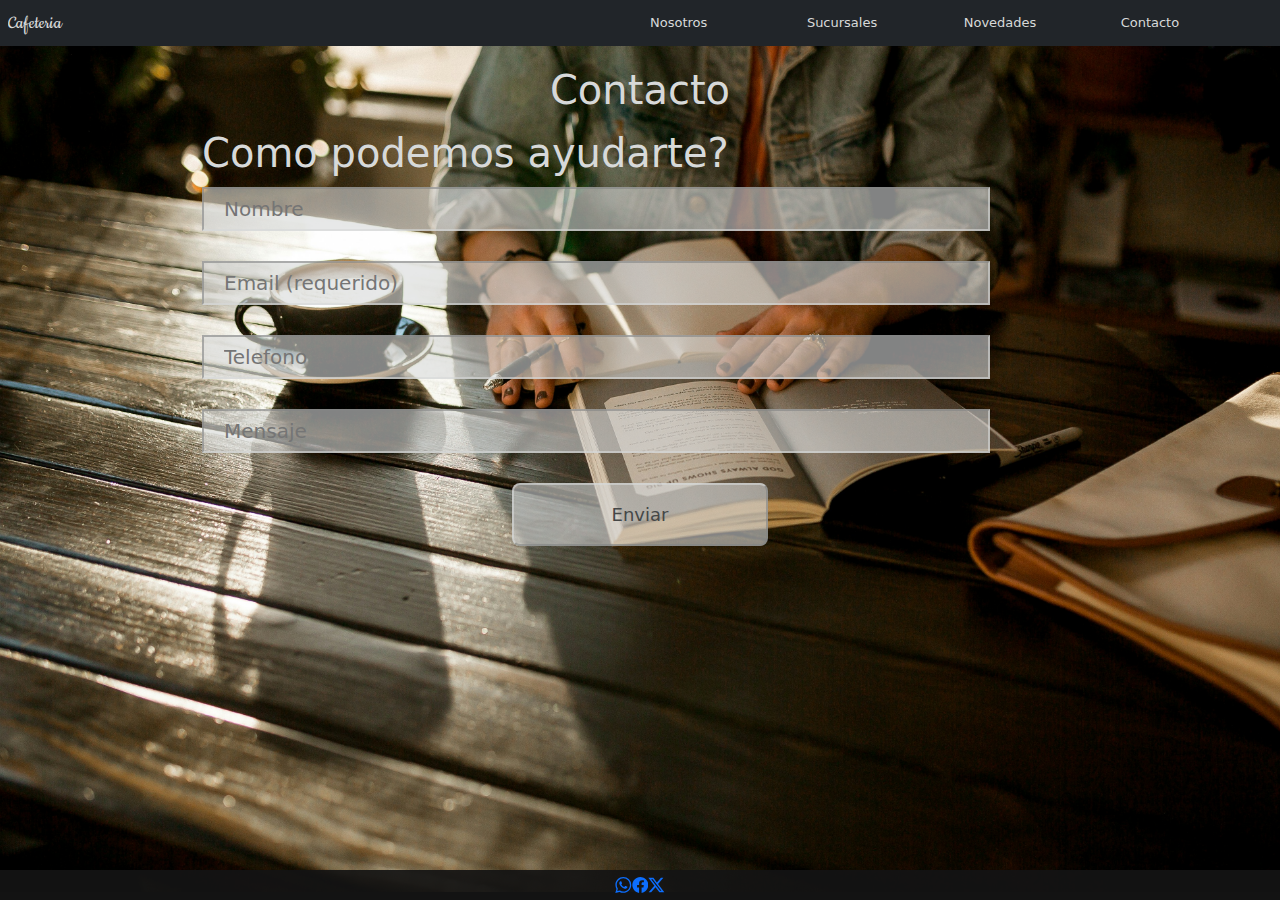
==== commit a119a5b0: "Cambio de logo" ====
--- a/pages/contacto.html
+++ b/pages/contacto.html
@@ -13,7 +13,7 @@
     <header>
         <nav class="navbar navbar-expand-lg bg-dark">
             <div class="container-fluid">
-            <a class="navbar-brand" href="../index.html">Logo</a>
+            <a class="navbar-brand" href="../index.html">Cafeteria</a>
             <button class="navbar-toggler" type="button" data-bs-toggle="collapse" data-bs-target="#navbarNav" aria-controls="navbarNav" aria-current="active" aria-expanded="false" aria-label="Toggle navigation">
                 <span class="navbar-toggler-icon"></span>
             </button>
--- a/css/style.css
+++ b/css/style.css
@@ -1,3 +1,4 @@
+@import url("https://fonts.googleapis.com/css2?family=Cookie&family=Sacramento&display=swap");
 * {
   margin: 0 auto;
   padding: 0;
@@ -15,6 +16,7 @@
 
 nav .container-fluid .navbar-brand {
   color: #D7D9D9;
+  font-family: "Cookie", cursive;
 }
 nav .container-fluid span {
   background-color: #D7D9D9;
@@ -46,6 +48,20 @@
   nav #navbarNav ul li .nav-link {
     display: flex;
     justify-content: center;
+  }
+}
+@media screen and (min-width: 1024px) {
+  nav .container-fluid .navbar-brand {
+    color: #D7D9D9;
+    font-family: "Cookie", cursive;
+    font-size: 2rem;
+  }
+  nav .container-fluid span {
+    background-color: #D7D9D9;
+  }
+  nav .container-fluid #navbarNav ul li .nav-link {
+    color: #D7D9D9;
+    font-size: 1.3rem;
   }
 }
 footer {
@@ -147,7 +163,6 @@
 @media screen and (min-width: 768px) and (max-width: 1023px) {
   main .parallax .index-title {
     width: 70%;
-    height: 30%;
   }
   main .parallax .index-title h1 {
     font-size: 8rem;
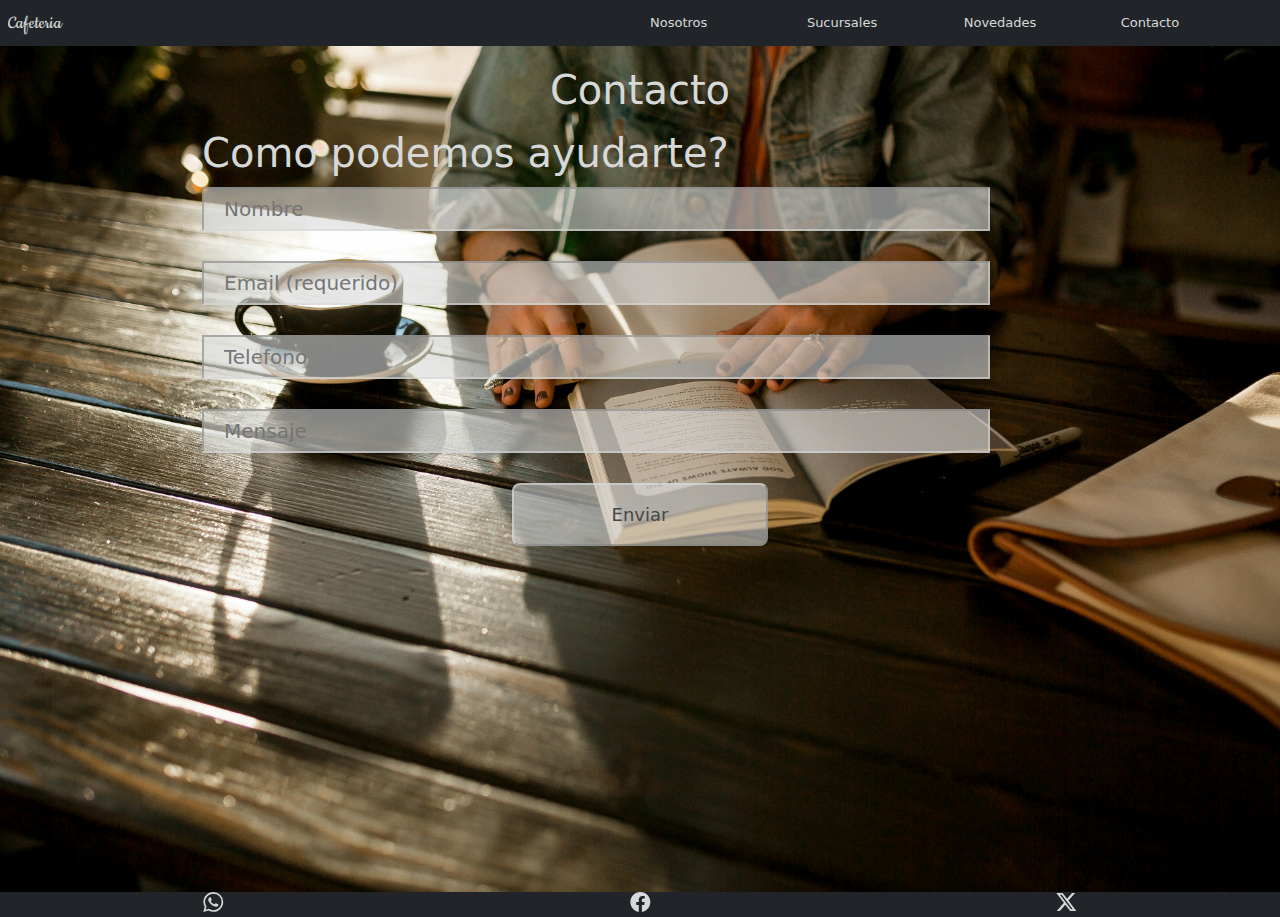
==== commit d63a3837: "footer" ====
--- a/pages/contacto.html
+++ b/pages/contacto.html
@@ -54,16 +54,17 @@
     </main>
     <footer>
         <!--aca va el footer-->
-        <div class="wsp-btn"><a  href=""><svg xmlns="http://www.w3.org/2000/svg" width="16" height="16" fill="currentColor" class="bi bi-whatsapp" viewBox="0 0 16 16">
-            <path d="M13.601 2.326A7.85 7.85 0 0 0 7.994 0C3.627 0 .068 3.558.064 7.926c0 1.399.366 2.76 1.057 3.965L0 16l4.204-1.102a7.9 7.9 0 0 0 3.79.965h.004c4.368 0 7.926-3.558 7.93-7.93A7.9 7.9 0 0 0 13.6 2.326zM7.994 14.521a6.6 6.6 0 0 1-3.356-.92l-.24-.144-2.494.654.666-2.433-.156-.251a6.56 6.56 0 0 1-1.007-3.505c0-3.626 2.957-6.584 6.591-6.584a6.56 6.56 0 0 1 4.66 1.931 6.56 6.56 0 0 1 1.928 4.66c-.004 3.639-2.961 6.592-6.592 6.592m3.615-4.934c-.197-.099-1.17-.578-1.353-.646-.182-.065-.315-.099-.445.099-.133.197-.513.646-.627.775-.114.133-.232.148-.43.05-.197-.1-.836-.308-1.592-.985-.59-.525-.985-1.175-1.103-1.372-.114-.198-.011-.304.088-.403.087-.088.197-.232.296-.346.1-.114.133-.198.198-.33.065-.134.034-.248-.015-.347-.05-.099-.445-1.076-.612-1.47-.16-.389-.323-.335-.445-.34-.114-.007-.247-.007-.38-.007a.73.73 0 0 0-.529.247c-.182.198-.691.677-.691 1.654s.71 1.916.81 2.049c.098.133 1.394 2.132 3.383 2.992.47.205.84.326 1.129.418.475.152.904.129 1.246.08.38-.058 1.171-.48 1.338-.943.164-.464.164-.86.114-.943-.049-.084-.182-.133-.38-.232"/>
-        </svg></a>
-        <a href=""><svg xmlns="http://www.w3.org/2000/svg" width="16" height="16" fill="currentColor" class="bi bi-facebook" viewBox="0 0 16 16">
-            <path d="M16 8.049c0-4.446-3.582-8.05-8-8.05C3.58 0-.002 3.603-.002 8.05c0 4.017 2.926 7.347 6.75 7.951v-5.625h-2.03V8.05H6.75V6.275c0-2.017 1.195-3.131 3.022-3.131.876 0 1.791.157 1.791.157v1.98h-1.009c-.993 0-1.303.621-1.303 1.258v1.51h2.218l-.354 2.326H9.25V16c3.824-.604 6.75-3.934 6.75-7.951"/>
-        </svg></a>
-        <a href=""><svg xmlns="http://www.w3.org/2000/svg" width="16" height="16" fill="currentColor" class="bi bi-twitter-x" viewBox="0 0 16 16">
-            <path d="M12.6.75h2.454l-5.36 6.142L16 15.25h-4.937l-3.867-5.07-4.425 5.07H.316l5.733-6.57L0 .75h5.063l3.495 4.633L12.601.75Zm-.86 13.028h1.36L4.323 2.145H2.865z"/>
-        </svg></a>
-    </div>
+        <div class="footerContainer">
+            <a  href=""><svg xmlns="http://www.w3.org/2000/svg" width="20" height="20" fill="currentColor" class="bi bi-whatsapp" viewBox="0 0 16 16">
+                <path d="M13.601 2.326A7.85 7.85 0 0 0 7.994 0C3.627 0 .068 3.558.064 7.926c0 1.399.366 2.76 1.057 3.965L0 16l4.204-1.102a7.9 7.9 0 0 0 3.79.965h.004c4.368 0 7.926-3.558 7.93-7.93A7.9 7.9 0 0 0 13.6 2.326zM7.994 14.521a6.6 6.6 0 0 1-3.356-.92l-.24-.144-2.494.654.666-2.433-.156-.251a6.56 6.56 0 0 1-1.007-3.505c0-3.626 2.957-6.584 6.591-6.584a6.56 6.56 0 0 1 4.66 1.931 6.56 6.56 0 0 1 1.928 4.66c-.004 3.639-2.961 6.592-6.592 6.592m3.615-4.934c-.197-.099-1.17-.578-1.353-.646-.182-.065-.315-.099-.445.099-.133.197-.513.646-.627.775-.114.133-.232.148-.43.05-.197-.1-.836-.308-1.592-.985-.59-.525-.985-1.175-1.103-1.372-.114-.198-.011-.304.088-.403.087-.088.197-.232.296-.346.1-.114.133-.198.198-.33.065-.134.034-.248-.015-.347-.05-.099-.445-1.076-.612-1.47-.16-.389-.323-.335-.445-.34-.114-.007-.247-.007-.38-.007a.73.73 0 0 0-.529.247c-.182.198-.691.677-.691 1.654s.71 1.916.81 2.049c.098.133 1.394 2.132 3.383 2.992.47.205.84.326 1.129.418.475.152.904.129 1.246.08.38-.058 1.171-.48 1.338-.943.164-.464.164-.86.114-.943-.049-.084-.182-.133-.38-.232"/>
+            </svg></a>
+            <a href=""><svg xmlns="http://www.w3.org/2000/svg" width="20" height="20" fill="currentColor" class="bi bi-facebook" viewBox="0 0 16 16">
+                <path d="M16 8.049c0-4.446-3.582-8.05-8-8.05C3.58 0-.002 3.603-.002 8.05c0 4.017 2.926 7.347 6.75 7.951v-5.625h-2.03V8.05H6.75V6.275c0-2.017 1.195-3.131 3.022-3.131.876 0 1.791.157 1.791.157v1.98h-1.009c-.993 0-1.303.621-1.303 1.258v1.51h2.218l-.354 2.326H9.25V16c3.824-.604 6.75-3.934 6.75-7.951"/>
+            </svg></a>
+            <a href=""><svg xmlns="http://www.w3.org/2000/svg" width="20" height="20" fill="currentColor" class="bi bi-twitter-x" viewBox="0 0 16 16">
+                <path d="M12.6.75h2.454l-5.36 6.142L16 15.25h-4.937l-3.867-5.07-4.425 5.07H.316l5.733-6.57L0 .75h5.063l3.495 4.633L12.601.75Zm-.86 13.028h1.36L4.323 2.145H2.865z"/>
+            </svg></a>
+        </div> 
     </footer>
     <script src="https://cdn.jsdelivr.net/npm/bootstrap@5.3.3/dist/js/bootstrap.bundle.min.js" integrity="sha384-YvpcrYf0tY3lHB60NNkmXc5s9fDVZLESaAA55NDzOxhy9GkcIdslK1eN7N6jIeHz" crossorigin="anonymous"></script>
 </body>--- a/css/style.css
+++ b/css/style.css
@@ -25,6 +25,10 @@
   color: #D7D9D9;
   font-size: 1.3rem;
 }
+nav .container-fluid #navbarNav ul li .nav-link:hover {
+  font-size: 1.5rem;
+  font-weight: bold;
+}
 
 @media screen and (min-width: 320px) and (max-width: 767px) {
   nav a {
@@ -64,21 +68,20 @@
     font-size: 1.3rem;
   }
 }
-footer {
-  background-color: rgba(20, 20, 20, 0.9215686275);
-  position: fixed;
-  height: 3rem;
-  display: flex;
-  justify-content: center;
-  align-items: center;
-  bottom: 0;
-}
-footer .wsp-btn {
-  width: 5rem;
-  display: flex;
-}
-footer .wsp-btn .wsp-btn svg {
-  width: 2rem;
+footer .footerContainer {
+  height: 2.5rem;
+  display: grid;
+  grid-template-columns: repeat(3, 1fr);
+  grid-template-rows: 1fr;
+  grid-column-gap: 0px;
+  grid-row-gap: 0px;
+  background-color: #212529;
+}
+footer .footerContainer a svg {
+  color: #D7D9D9;
+}
+footer .footerContainer a svg:hover {
+  color: rgba(186, 187, 187, 0.5607843137);
 }
 
 @media screen and (min-width: 320px) and (max-width: 767px) {
@@ -120,6 +123,7 @@
 }
 main .parallax .index-title p {
   font-size: 2rem;
+  overflow-y: hidden;
 }
 main .parallax .index-btn {
   display: inline-flex;
@@ -127,9 +131,8 @@
   align-items: center;
 }
 main .parallax .index-btn .submit-btn {
-  width: 12vw;
-  height: 7vh;
   margin: 3rem;
+  font-size: 2rem;
   border-radius: 2rem;
 }
 main .parallax .index-btn #btn-reservas {
@@ -137,6 +140,9 @@
   border-color: #8C593B;
   color: #D7D9D9;
 }
+main .parallax .index-btn #btn-reservas:hover {
+  background-color: rgba(140, 89, 59, 0.9647058824);
+}
 
 @media screen and (min-width: 320px) and (max-width: 767px) {
   main .parallax {
@@ -161,6 +167,11 @@
   }
 }
 @media screen and (min-width: 768px) and (max-width: 1023px) {
+  main .parallax {
+    display: flex;
+    justify-content: start;
+    padding-top: 12rem;
+  }
   main .parallax .index-title {
     width: 70%;
   }
@@ -177,18 +188,46 @@
     height: 7vh;
     margin: 1rem;
     font-size: 1.6rem;
-    width: 21vw;
   }
 }
 @media screen and (min-width: 1024px) {
   main .parallax .index-title {
+    display: flex;
+    justify-content: center;
+    align-items: start;
+    flex-direction: column;
+    color: #D7D9D9;
     width: 50%;
   }
   main .parallax .index-title h1 {
+    overflow-y: hidden;
     font-size: 10rem;
   }
-  main .parallax .index-title .index-btn .submit-btn {
-    font-size: 1.6rem;
+  main .parallax .index-title h2 {
+    font-size: 4rem;
+    overflow-y: hidden;
+  }
+  main .parallax .index-title p {
+    font-size: 2rem;
+  }
+  main .parallax .index-btn {
+    display: inline-flex;
+    justify-content: center;
+    align-items: center;
+  }
+  main .parallax .index-btn .submit-btn {
+    margin: 3rem;
+    font-size: 2rem;
+    border-radius: 2rem;
+    width: 18rem;
+  }
+  main .parallax .index-btn #btn-reservas {
+    background-color: #8C593B;
+    border-color: #8C593B;
+    color: #D7D9D9;
+  }
+  main .parallax .index-btn #btn-reservas:hover {
+    background-color: rgba(140, 89, 59, 0.9647058824);
   }
 }
 main .main-nosotros {
